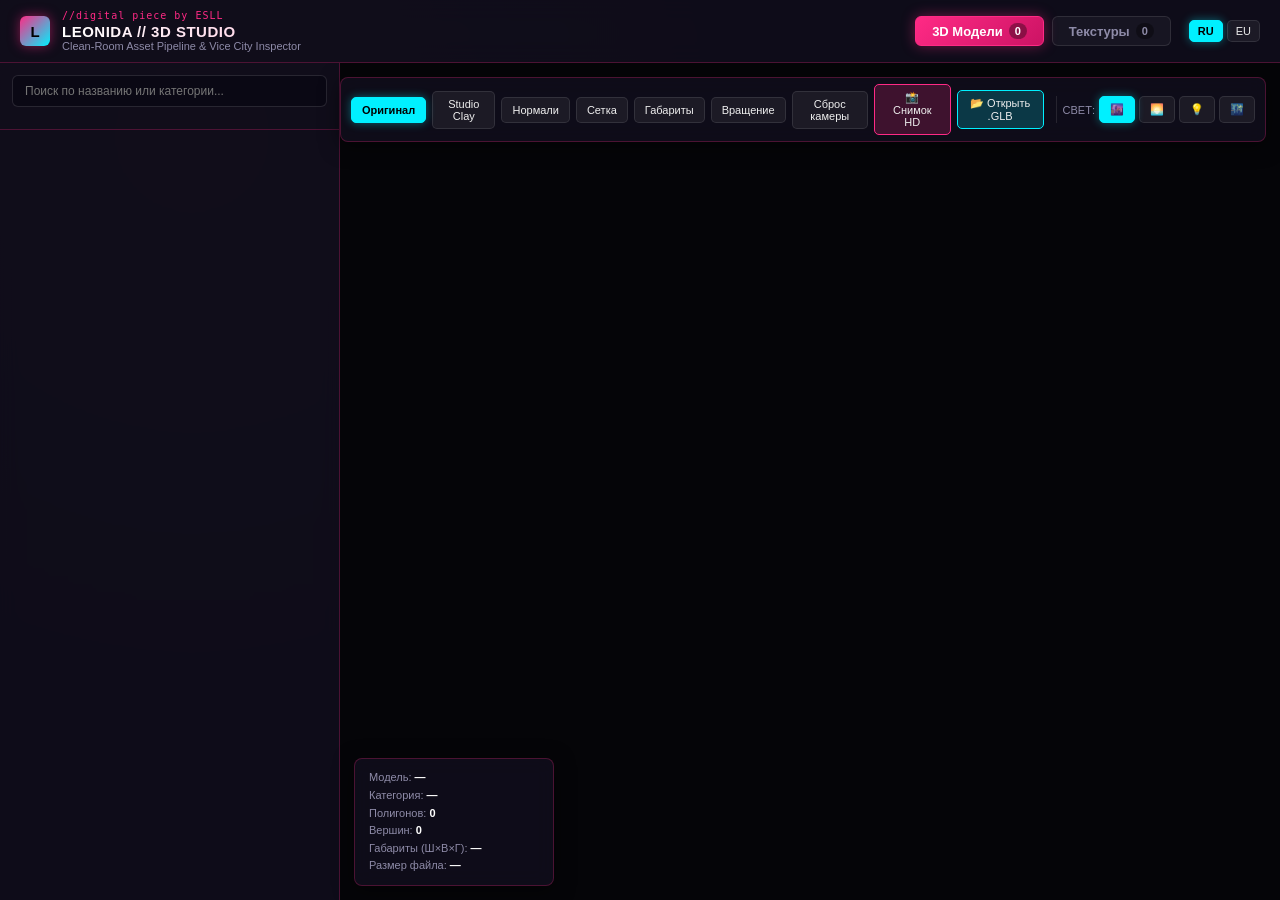
==== index.html @ 5bc683d6 "web: enable live GitHub Pages studio with root redirect and relative vendor paths - Add root index.h" ====
<!DOCTYPE html>
<html lang="en">
<head>
  <meta charset="utf-8">
  <title>Leonida // 3D Studio & Asset Pipeline</title>
  <meta http-equiv="refresh" content="0; url=viewer/">
  <script>window.location.replace("viewer/");</script>
</head>
<body style="background: #06060c; color: #fff; font-family: -apple-system, BlinkMacSystemFont, 'Segoe UI', Roboto, sans-serif; display: flex; flex-direction: column; align-items: center; justify-content: center; height: 100vh; margin: 0;">
  <h2 style="color: #ff2a85; font-size: 24px; margin-bottom: 8px;">LEONIDA // 3D STUDIO</h2>
  <p style="color: #00f0ff; margin-bottom: 24px;">Redirecting to interactive 3D Web Studio...</p>
  <a href="viewer/" style="color: #fff; background: #ff2a85; padding: 10px 20px; border-radius: 6px; text-decoration: none; font-weight: bold;">Enter 3D Studio</a>
</body>
</html>
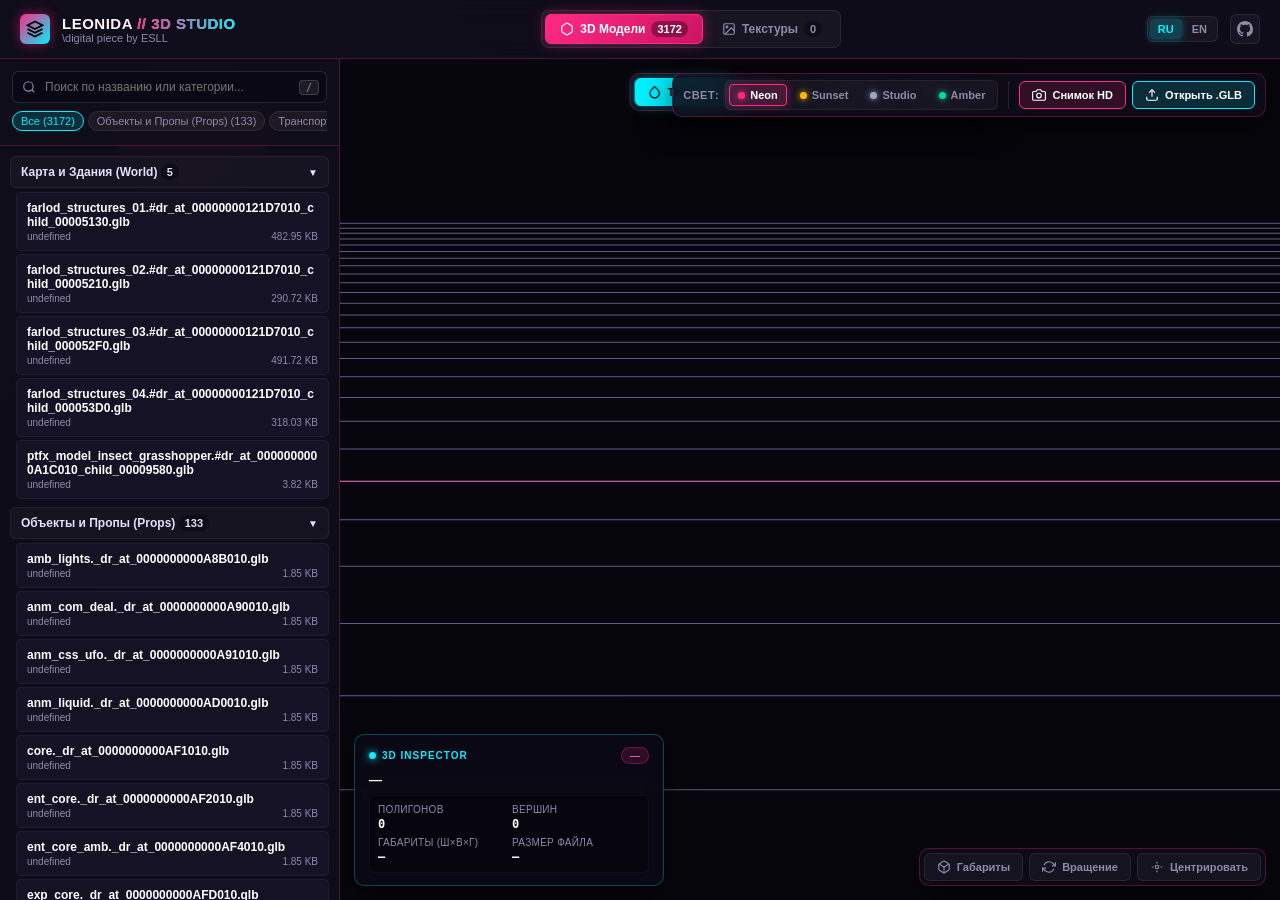
==== commit b604e9ac: "feat(viewer): revamp 3D studio UI styling, extract style.css and add cyberpunk landing splash" ====
--- a/index.html
+++ b/index.html
@@ -1,14 +1,166 @@
 <!DOCTYPE html>
-<html lang="en">
+<html lang="ru">
 <head>
   <meta charset="utf-8">
+  <meta name="viewport" content="width=device-width, initial-scale=1">
   <title>Leonida // 3D Studio & Asset Pipeline</title>
-  <meta http-equiv="refresh" content="0; url=viewer/">
-  <script>window.location.replace("viewer/");</script>
+  <meta http-equiv="refresh" content="0; url=viewer/index.html">
+  <link rel="icon" href="data:image/svg+xml,<svg xmlns='http://www.w3.org/2000/svg' viewBox='0 0 24 24' fill='%23ff2a85'><polygon points='12 2 2 7 12 12 22 7 12 2'/><polyline points='2 17 12 22 22 17'/><polyline points='2 12 12 17 22 12'/></svg>">
+  <style>
+    :root {
+      --bg: #07070d;
+      --accent-pink: #ff2a85;
+      --accent-cyan: #00f0ff;
+      --text-muted: #8e8ba8;
+    }
+    * { box-sizing: border-box; margin: 0; padding: 0; }
+    body {
+      background: radial-gradient(circle at 20% 20%, rgba(255, 42, 133, 0.12) 0%, transparent 50%),
+                  radial-gradient(circle at 80% 80%, rgba(0, 240, 255, 0.1) 0%, transparent 50%),
+                  var(--bg);
+      color: #fff;
+      font-family: -apple-system, BlinkMacSystemFont, "Segoe UI", Roboto, Helvetica, Arial, sans-serif;
+      display: flex;
+      flex-direction: column;
+      align-items: center;
+      justify-content: center;
+      min-height: 100vh;
+      padding: 20px;
+      text-align: center;
+    }
+    .splash-card {
+      background: rgba(16, 14, 28, 0.85);
+      border: 1px solid rgba(255, 42, 133, 0.3);
+      box-shadow: 0 12px 40px rgba(0, 0, 0, 0.7), 0 0 30px rgba(255, 42, 133, 0.2);
+      backdrop-filter: blur(16px);
+      -webkit-backdrop-filter: blur(16px);
+      border-radius: 16px;
+      padding: 40px 32px;
+      max-width: 480px;
+      width: 100%;
+      display: flex;
+      flex-direction: column;
+      align-items: center;
+      animation: fadeIn 0.4s ease-out;
+    }
+    @keyframes fadeIn {
+      from { opacity: 0; transform: translateY(8px); }
+      to { opacity: 1; transform: translateY(0); }
+    }
+    .logo-box {
+      width: 56px;
+      height: 56px;
+      background: linear-gradient(135deg, var(--accent-pink), var(--accent-cyan));
+      border-radius: 12px;
+      display: flex;
+      align-items: center;
+      justify-content: center;
+      box-shadow: 0 0 24px rgba(255, 42, 133, 0.6);
+      margin-bottom: 20px;
+    }
+    .logo-box svg {
+      width: 32px;
+      height: 32px;
+      stroke: #07070d;
+      stroke-width: 2.2;
+    }
+    h1 {
+      font-size: 22px;
+      font-weight: 800;
+      letter-spacing: 1px;
+      background: linear-gradient(90deg, #ffffff, #ffcee3);
+      -webkit-background-clip: text;
+      -webkit-text-fill-color: transparent;
+      margin-bottom: 6px;
+    }
+    .subtitle {
+      color: var(--accent-cyan);
+      font-size: 13px;
+      font-weight: 600;
+      letter-spacing: 0.5px;
+      margin-bottom: 16px;
+    }
+    .desc {
+      color: var(--text-muted);
+      font-size: 13px;
+      line-height: 1.5;
+      margin-bottom: 24px;
+    }
+    .badges {
+      display: flex;
+      gap: 6px;
+      flex-wrap: wrap;
+      justify-content: center;
+      margin-bottom: 28px;
+    }
+    .badge {
+      background: rgba(255, 255, 255, 0.05);
+      border: 1px solid rgba(255, 255, 255, 0.1);
+      padding: 4px 10px;
+      border-radius: 20px;
+      font-size: 11px;
+      color: #e0e0ff;
+    }
+    .enter-btn {
+      display: inline-flex;
+      align-items: center;
+      gap: 8px;
+      background: linear-gradient(135deg, var(--accent-pink), #cc1364);
+      color: #fff;
+      padding: 12px 28px;
+      border-radius: 8px;
+      text-decoration: none;
+      font-weight: 700;
+      font-size: 14px;
+      letter-spacing: 0.5px;
+      border: 1px solid rgba(255, 255, 255, 0.2);
+      box-shadow: 0 0 20px rgba(255, 42, 133, 0.4);
+      transition: all 0.2s ease;
+    }
+    .enter-btn:hover {
+      transform: translateY(-2px);
+      box-shadow: 0 0 28px rgba(255, 42, 133, 0.6);
+    }
+    .spinner {
+      margin-top: 20px;
+      width: 22px;
+      height: 22px;
+      border: 2px solid rgba(0, 240, 255, 0.2);
+      border-top-color: var(--accent-cyan);
+      border-radius: 50%;
+      animation: spin 0.8s linear infinite;
+    }
+    @keyframes spin {
+      to { transform: rotate(360deg); }
+    }
+  </style>
+  <script>
+    // Instant seamless redirect to the full interactive 3D studio
+    window.location.replace("viewer/index.html");
+  </script>
 </head>
-<body style="background: #06060c; color: #fff; font-family: -apple-system, BlinkMacSystemFont, 'Segoe UI', Roboto, sans-serif; display: flex; flex-direction: column; align-items: center; justify-content: center; height: 100vh; margin: 0;">
-  <h2 style="color: #ff2a85; font-size: 24px; margin-bottom: 8px;">LEONIDA // 3D STUDIO</h2>
-  <p style="color: #00f0ff; margin-bottom: 24px;">Redirecting to interactive 3D Web Studio...</p>
-  <a href="viewer/" style="color: #fff; background: #ff2a85; padding: 10px 20px; border-radius: 6px; text-decoration: none; font-weight: bold;">Enter 3D Studio</a>
+<body>
+  <div class="splash-card">
+    <div class="logo-box">
+      <svg viewBox="0 0 24 24" fill="none">
+        <polygon points="12 2 2 7 12 12 22 7 12 2"></polygon>
+        <polyline points="2 17 12 22 22 17"></polyline>
+        <polyline points="2 12 12 17 22 12"></polyline>
+      </svg>
+    </div>
+    <h1>LEONIDA // 3D STUDIO</h1>
+    <div class="subtitle">Asset Inspector & WebGL Viewer</div>
+    <p class="desc">Перенаправление в интерактивную 3D веб-студию...</p>
+    <div class="badges">
+      <span class="badge">glTF 2.0</span>
+      <span class="badge">DirectStorage BCPack</span>
+      <span class="badge">Three.js</span>
+      <span class="badge">Vice City Lighting</span>
+    </div>
+    <a href="viewer/index.html" class="enter-btn">
+      Войти в 3D Studio →
+    </a>
+    <div class="spinner"></div>
+  </div>
 </body>
 </html>
